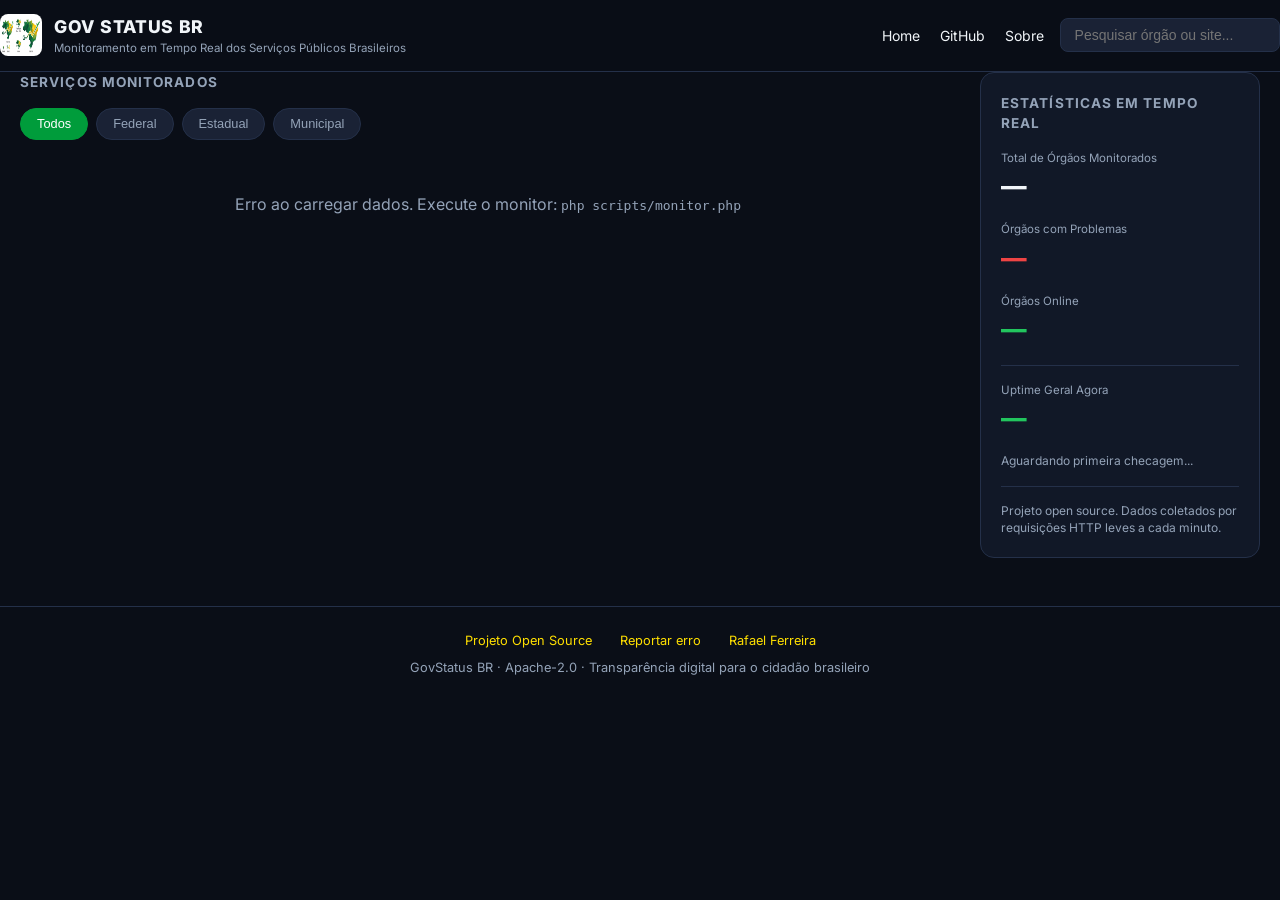
==== index.html @ fda81320 "Implement GovStatus BR monitoring dashboard and PHP bot. Lightweight static dashboard with concurren" ====
<!DOCTYPE html>
<html lang="pt-BR">
<head>
<meta charset="UTF-8">
<meta name="viewport" content="width=device-width, initial-scale=1.0">
<title>GovStatus BR — Monitoramento em Tempo Real dos Serviços Públicos</title>
<meta name="description" content="Monitor open source de uptime e latência dos portais governamentais brasileiros. Transparência digital para cidadãos.">
<meta name="author" content="Rafael Ferreira">
<meta name="theme-color" content="#009c3b">
<link rel="canonical" href="https://rafaelferreiradasilva.com.br/gov-status/">
<meta property="og:title" content="GovStatus BR — Status dos Serviços Públicos">
<meta property="og:description" content="Veja em tempo real quais portais do governo estão online, instáveis ou fora do ar.">
<meta property="og:image" content="assets/img/logo.png">
<meta property="og:url" content="https://rafaelferreiradasilva.com.br/gov-status/">
<link rel="icon" type="image/png" href="assets/img/logo.png">
<link rel="apple-touch-icon" href="assets/img/logo.png">
<link rel="preconnect" href="https://fonts.googleapis.com">
<link href="https://fonts.googleapis.com/css2?family=Inter:wght@400;500;600;700;800&display=swap" rel="stylesheet">
<link rel="stylesheet" href="assets/css/style.css">
</head>
<body>
<header class="site-header">
  <div class="container header-inner">
    <a href="index.html" class="brand">
      <img src="assets/img/logo.png" alt="GovStatus BR">
      <div class="brand-text">
        <h1>GOV STATUS BR</h1>
        <p>Monitoramento em Tempo Real dos Serviços Públicos Brasileiros</p>
      </div>
    </a>
    <nav class="nav">
      <a href="index.html">Home</a>
      <a href="https://github.com/rafaelferreira2312/gov-status-br" target="_blank" rel="noopener">GitHub</a>
      <a href="#sobre">Sobre</a>
    </nav>
    <div class="search-box">
      <input type="search" id="search" placeholder="Pesquisar órgão ou site..." aria-label="Pesquisar">
    </div>
  </div>
</header>

<main class="container">
  <div id="alert-banner" class="alert-banner hidden">
    <strong data-alert-msg>ATENÇÃO</strong>
    <span data-alert-sub>Carregando status...</span>
  </div>

  <div class="main-grid">
    <section>
      <h2 class="section-title">Serviços Monitorados</h2>
      <div class="tabs">
        <button class="tab active" data-filter="all">Todos</button>
        <button class="tab" data-filter="federal">Federal</button>
        <button class="tab" data-filter="state">Estadual</button>
        <button class="tab" data-filter="municipal">Municipal</button>
      </div>
      <div id="cards-grid" class="cards-grid">
        <div class="loading">Carregando status dos órgãos...</div>
      </div>
    </section>

    <aside class="sidebar">
      <div class="stat-panel">
        <h2 class="section-title">Estatísticas em Tempo Real</h2>
        <div class="stat-item">
          <label>Total de Órgãos Monitorados</label>
          <div class="value" id="stat-total">—</div>
        </div>
        <div class="stat-item">
          <label>Órgãos com Problemas</label>
          <div class="value red" id="stat-problems">—</div>
        </div>
        <div class="stat-item">
          <label>Órgãos Online</label>
          <div class="value green" id="stat-online">—</div>
        </div>
        <hr class="stat-divider">
        <div class="stat-item">
          <label>Uptime Geral Agora</label>
          <div class="value green" id="stat-uptime">—</div>
        </div>
        <p class="activity" id="last-update">Aguardando primeira checagem...</p>
        <hr class="stat-divider">
        <p class="activity">Projeto open source. Dados coletados por requisições HTTP leves a cada minuto.</p>
      </div>
    </aside>
  </div>
</main>

<footer class="site-footer" id="sobre">
  <p>
    <a href="https://github.com/rafaelferreira2312/gov-status-br" target="_blank" rel="noopener">Projeto Open Source</a>
    <a href="https://github.com/rafaelferreira2312/gov-status-br/issues" target="_blank" rel="noopener">Reportar erro</a>
    <a href="https://rafaelferreiradasilva.com.br/">Rafael Ferreira</a>
  </p>
  <p style="margin-top:0.5rem">GovStatus BR · Apache-2.0 · Transparência digital para o cidadão brasileiro</p>
</footer>

<script src="assets/js/dashboard.js"></script>
</body>
</html>
---- assets/css/style.css ----
*, *::before, *::after { box-sizing: border-box; margin: 0; padding: 0; }

:root {
  --bg: #0a0e17;
  --surface: #111827;
  --surface2: #1a2235;
  --border: #243049;
  --text: #f1f5f9;
  --muted: #94a3b8;
  --green: #22c55e;
  --green-dim: #166534;
  --yellow: #eab308;
  --yellow-dim: #854d0e;
  --red: #ef4444;
  --red-dim: #991b1b;
  --accent: #009c3b;
  --gold: #ffdf00;
}

html { scroll-behavior: smooth; }

body {
  background: var(--bg);
  color: var(--text);
  font-family: 'Inter', system-ui, sans-serif;
  line-height: 1.5;
  min-height: 100vh;
}

a { color: inherit; text-decoration: none; }

.container {
  max-width: 1280px;
  margin: 0 auto;
  padding: 0 1.25rem;
}

/* Header */
.site-header {
  border-bottom: 1px solid var(--border);
  background: rgba(10, 14, 23, 0.95);
  backdrop-filter: blur(8px);
  position: sticky;
  top: 0;
  z-index: 100;
}

.header-inner {
  display: flex;
  align-items: center;
  gap: 1rem;
  padding: 0.85rem 0;
  flex-wrap: wrap;
}

.brand {
  display: flex;
  align-items: center;
  gap: 0.75rem;
}

.brand img {
  width: 42px;
  height: 42px;
  border-radius: 8px;
}

.brand-text h1 {
  font-size: 1.1rem;
  font-weight: 800;
  letter-spacing: 0.04em;
}

.brand-text p {
  font-size: 0.72rem;
  color: var(--muted);
}

.nav {
  display: flex;
  gap: 1.25rem;
  margin-left: auto;
  font-size: 0.875rem;
}

.nav a:hover { color: var(--gold); }

.search-box input {
  background: var(--surface2);
  border: 1px solid var(--border);
  border-radius: 8px;
  color: var(--text);
  padding: 0.5rem 0.85rem;
  width: 220px;
  font-size: 0.875rem;
}

.search-box input:focus {
  outline: 2px solid var(--accent);
  border-color: transparent;
}

/* Alert banner */
.alert-banner {
  margin: 1.25rem 0;
  padding: 1rem 1.25rem;
  border-radius: 12px;
  border: 2px dashed var(--red);
  background: rgba(239, 68, 68, 0.08);
  box-shadow: 0 0 24px rgba(239, 68, 68, 0.15);
}

.alert-banner.warning {
  border-color: var(--yellow);
  background: rgba(234, 179, 8, 0.08);
  box-shadow: 0 0 24px rgba(234, 179, 8, 0.12);
}

.alert-banner.hidden { display: none; }

.alert-banner strong {
  display: block;
  font-size: 0.95rem;
  margin-bottom: 0.25rem;
}

.alert-banner span {
  font-size: 0.8rem;
  color: var(--muted);
}

/* Layout */
.main-grid {
  display: grid;
  grid-template-columns: 1fr 280px;
  gap: 1.5rem;
  padding-bottom: 3rem;
}

@media (max-width: 960px) {
  .main-grid { grid-template-columns: 1fr; }
  .sidebar { order: -1; }
}

.section-title {
  font-size: 0.85rem;
  text-transform: uppercase;
  letter-spacing: 0.08em;
  color: var(--muted);
  margin-bottom: 1rem;
}

/* Tabs */
.tabs {
  display: flex;
  gap: 0.5rem;
  margin-bottom: 1.25rem;
  flex-wrap: wrap;
}

.tab {
  background: var(--surface2);
  border: 1px solid var(--border);
  color: var(--muted);
  padding: 0.45rem 1rem;
  border-radius: 999px;
  font-size: 0.8rem;
  cursor: pointer;
  transition: all 0.15s;
}

.tab:hover, .tab.active {
  background: var(--accent);
  color: #fff;
  border-color: var(--accent);
}

/* Cards grid */
.cards-grid {
  display: grid;
  grid-template-columns: repeat(auto-fill, minmax(260px, 1fr));
  gap: 1rem;
}

.card {
  background: var(--surface);
  border: 1px solid var(--border);
  border-radius: 14px;
  padding: 1rem;
  transition: transform 0.15s, border-color 0.15s;
  cursor: pointer;
}

.card:hover {
  transform: translateY(-2px);
  border-color: #3b4a6b;
}

.card.offline { border-color: var(--red-dim); }
.card.unstable { border-color: var(--yellow-dim); }
.card.online { border-color: var(--green-dim); }

.card-header {
  display: flex;
  align-items: flex-start;
  justify-content: space-between;
  gap: 0.5rem;
  margin-bottom: 0.75rem;
}

.card-org {
  display: flex;
  align-items: center;
  gap: 0.6rem;
}

.card-org img {
  width: 36px;
  height: 36px;
  border-radius: 6px;
  object-fit: contain;
  background: #fff;
}

.card-org h3 {
  font-size: 0.9rem;
  font-weight: 600;
}

.card-org small {
  display: block;
  font-size: 0.7rem;
  color: var(--muted);
}

.badge {
  font-size: 0.65rem;
  font-weight: 700;
  padding: 0.25rem 0.55rem;
  border-radius: 999px;
  white-space: nowrap;
}

.badge.online { background: var(--green-dim); color: var(--green); }
.badge.unstable { background: var(--yellow-dim); color: var(--yellow); }
.badge.offline { background: var(--red-dim); color: var(--red); }

.sparkline {
  width: 100%;
  height: 48px;
  margin: 0.5rem 0;
}

.card-metrics {
  display: grid;
  grid-template-columns: repeat(3, 1fr);
  gap: 0.35rem;
  font-size: 0.68rem;
  color: var(--muted);
}

.card-metrics strong {
  display: block;
  color: var(--text);
  font-size: 0.78rem;
}

/* Sidebar stats */
.sidebar {
  position: sticky;
  top: 80px;
  align-self: start;
}

.stat-panel {
  background: var(--surface);
  border: 1px solid var(--border);
  border-radius: 14px;
  padding: 1.25rem;
}

.stat-item {
  margin-bottom: 1rem;
}

.stat-item:last-child { margin-bottom: 0; }

.stat-item label {
  font-size: 0.72rem;
  color: var(--muted);
  display: block;
}

.stat-item .value {
  font-size: 1.6rem;
  font-weight: 800;
}

.stat-item .value.green { color: var(--green); }
.stat-item .value.red { color: var(--red); }

.stat-divider {
  border: none;
  border-top: 1px solid var(--border);
  margin: 1rem 0;
}

.activity {
  font-size: 0.75rem;
  color: var(--muted);
  line-height: 1.4;
}

/* Detail page */
.detail-hero {
  display: flex;
  align-items: center;
  gap: 1.25rem;
  padding: 2rem 0 1.5rem;
  flex-wrap: wrap;
}

.detail-hero img {
  width: 72px;
  height: 72px;
  border-radius: 12px;
  background: #fff;
  object-fit: contain;
}

.detail-meta {
  display: flex;
  gap: 0.5rem;
  flex-wrap: wrap;
  margin-top: 0.5rem;
}

.chip {
  background: var(--surface2);
  border: 1px solid var(--border);
  padding: 0.25rem 0.65rem;
  border-radius: 999px;
  font-size: 0.75rem;
  color: var(--muted);
}

.contingency {
  background: rgba(239, 68, 68, 0.1);
  border: 1px solid var(--red-dim);
  border-radius: 12px;
  padding: 1.25rem;
  margin: 1rem 0 1.5rem;
}

.contingency.hidden { display: none; }

.contingency h3 { color: var(--red); margin-bottom: 0.5rem; }

.detail-grid {
  display: grid;
  grid-template-columns: 2fr 1fr;
  gap: 1.5rem;
  padding-bottom: 3rem;
}

@media (max-width: 860px) {
  .detail-grid { grid-template-columns: 1fr; }
}

.panel {
  background: var(--surface);
  border: 1px solid var(--border);
  border-radius: 14px;
  padding: 1.25rem;
  margin-bottom: 1rem;
}

.panel h2 {
  font-size: 0.85rem;
  text-transform: uppercase;
  letter-spacing: 0.06em;
  color: var(--muted);
  margin-bottom: 1rem;
}

.latency-chart {
  width: 100%;
  height: 200px;
}

.uptime-grid {
  display: grid;
  grid-template-columns: repeat(30, 1fr);
  gap: 3px;
}

.uptime-cell {
  aspect-ratio: 1;
  border-radius: 2px;
  background: var(--green-dim);
}

.uptime-cell.warn { background: var(--yellow-dim); }
.uptime-cell.down { background: var(--red-dim); }
.uptime-cell.empty { background: var(--surface2); }

.timeline {
  list-style: none;
}

.timeline li {
  border-left: 2px solid var(--border);
  padding: 0 0 1rem 1rem;
  margin-left: 0.5rem;
  position: relative;
  font-size: 0.85rem;
}

.timeline li::before {
  content: '';
  width: 8px;
  height: 8px;
  background: var(--red);
  border-radius: 50%;
  position: absolute;
  left: -5px;
  top: 4px;
}

.timeline time {
  display: block;
  font-size: 0.72rem;
  color: var(--muted);
  margin-bottom: 0.2rem;
}

.back-link {
  display: inline-flex;
  align-items: center;
  gap: 0.35rem;
  color: var(--muted);
  font-size: 0.85rem;
  margin: 1rem 0;
}

.back-link:hover { color: var(--gold); }

/* Footer */
.site-footer {
  border-top: 1px solid var(--border);
  padding: 1.5rem 0;
  text-align: center;
  font-size: 0.8rem;
  color: var(--muted);
}

.site-footer a { color: var(--gold); margin: 0 0.75rem; }

.loading {
  text-align: center;
  padding: 3rem;
  color: var(--muted);
}

.empty-state {
  text-align: center;
  padding: 2rem;
  color: var(--muted);
  grid-column: 1 / -1;
}
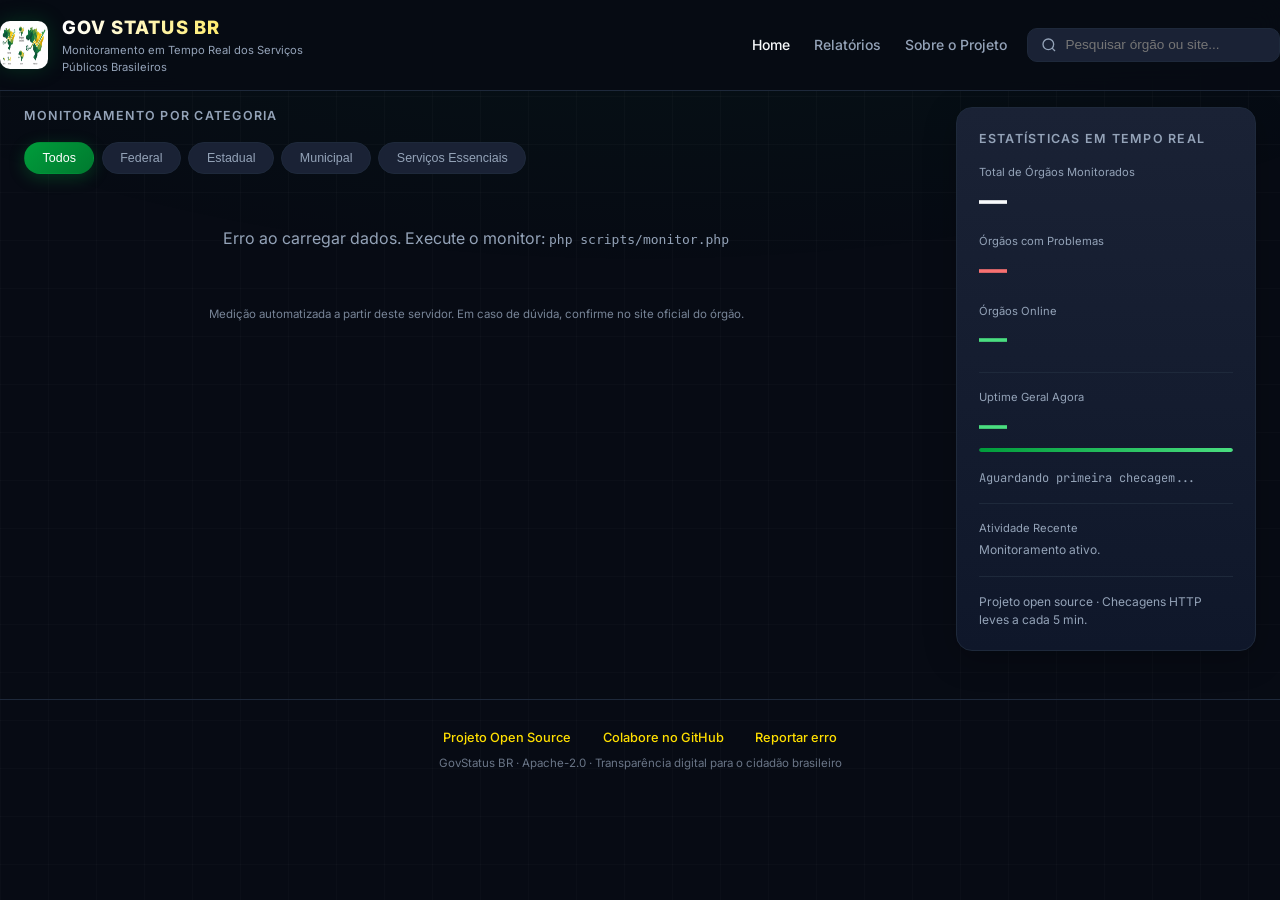
==== commit 90218975: "Refine dashboard layout and expand monitored agencies to 44. Closer mockup UI with alert banners, 4-" ====
--- a/index.html
+++ b/index.html
@@ -15,10 +15,12 @@
 <link rel="icon" type="image/png" href="assets/img/logo.png">
 <link rel="apple-touch-icon" href="assets/img/logo.png">
 <link rel="preconnect" href="https://fonts.googleapis.com">
-<link href="https://fonts.googleapis.com/css2?family=Inter:wght@400;500;600;700;800&display=swap" rel="stylesheet">
+<link href="https://fonts.googleapis.com/css2?family=Inter:wght@400;500;600;700;800&family=JetBrains+Mono:wght@500;600&display=swap" rel="stylesheet">
 <link rel="stylesheet" href="assets/css/style.css">
 </head>
 <body>
+<div class="bg-grid" aria-hidden="true"></div>
+
 <header class="site-header">
   <div class="container header-inner">
     <a href="index.html" class="brand">
@@ -29,11 +31,12 @@
       </div>
     </a>
     <nav class="nav">
-      <a href="index.html">Home</a>
-      <a href="https://github.com/rafaelferreira2312/gov-status-br" target="_blank" rel="noopener">GitHub</a>
-      <a href="#sobre">Sobre</a>
+      <a href="index.html" class="active">Home</a>
+      <a href="#monitoramento">Relatórios</a>
+      <a href="#sobre">Sobre o Projeto</a>
     </nav>
     <div class="search-box">
+      <svg width="16" height="16" viewBox="0 0 24 24" fill="none" stroke="currentColor" stroke-width="2"><circle cx="11" cy="11" r="8"/><path d="m21 21-4.3-4.3"/></svg>
       <input type="search" id="search" placeholder="Pesquisar órgão ou site..." aria-label="Pesquisar">
     </div>
   </div>
@@ -41,22 +44,42 @@
 
 <main class="container">
   <div id="alert-banner" class="alert-banner hidden">
-    <strong data-alert-msg>ATENÇÃO</strong>
-    <span data-alert-sub>Carregando status...</span>
+    <div class="alert-icon">⚠</div>
+    <div>
+      <strong data-alert-msg>ATENÇÃO</strong>
+      <span data-alert-sub>Carregando status...</span>
+    </div>
+  </div>
+
+  <div id="status-ok-banner" class="status-ok-banner hidden">
+    <div class="ok-dot"></div>
+    <div>
+      <strong data-ok-msg>Infraestrutura operando normalmente</strong>
+      <span data-ok-sub>—</span>
+    </div>
   </div>
 
   <div class="main-grid">
-    <section>
-      <h2 class="section-title">Serviços Monitorados</h2>
+    <section id="monitoramento">
+      <div id="critical-section" class="critical-section hidden">
+        <h2 class="section-title critical">⚡ Serviços em Alerta / Críticos</h2>
+        <div id="critical-grid" class="cards-grid cards-grid-4"></div>
+      </div>
+
+      <h2 class="section-title">Monitoramento por Categoria</h2>
       <div class="tabs">
         <button class="tab active" data-filter="all">Todos</button>
         <button class="tab" data-filter="federal">Federal</button>
         <button class="tab" data-filter="state">Estadual</button>
         <button class="tab" data-filter="municipal">Municipal</button>
+        <button class="tab" data-filter="essential">Serviços Essenciais</button>
       </div>
-      <div id="cards-grid" class="cards-grid">
+
+      <div id="cards-grid" class="cards-grid cards-grid-4">
         <div class="loading">Carregando status dos órgãos...</div>
       </div>
+
+      <p class="disclaimer">Medição automatizada a partir deste servidor. Em caso de dúvida, confirme no site oficial do órgão.</p>
     </section>
 
     <aside class="sidebar">
@@ -78,10 +101,16 @@
         <div class="stat-item">
           <label>Uptime Geral Agora</label>
           <div class="value green" id="stat-uptime">—</div>
+          <div class="trend-bar"><div id="uptime-bar" class="trend-fill"></div></div>
         </div>
-        <p class="activity" id="last-update">Aguardando primeira checagem...</p>
+        <p class="activity mono" id="last-update">Aguardando primeira checagem...</p>
         <hr class="stat-divider">
-        <p class="activity">Projeto open source. Dados coletados por requisições HTTP leves a cada minuto.</p>
+        <div class="stat-item">
+          <label>Atividade Recente</label>
+          <p class="activity" id="stat-activity">Monitoramento ativo.</p>
+        </div>
+        <hr class="stat-divider">
+        <p class="activity">Projeto open source · Checagens HTTP leves a cada 5 min.</p>
       </div>
     </aside>
   </div>
@@ -90,10 +119,10 @@
 <footer class="site-footer" id="sobre">
   <p>
     <a href="https://github.com/rafaelferreira2312/gov-status-br" target="_blank" rel="noopener">Projeto Open Source</a>
+    <a href="https://github.com/rafaelferreira2312/gov-status-br" target="_blank" rel="noopener">Colabore no GitHub</a>
     <a href="https://github.com/rafaelferreira2312/gov-status-br/issues" target="_blank" rel="noopener">Reportar erro</a>
-    <a href="https://rafaelferreiradasilva.com.br/">Rafael Ferreira</a>
   </p>
-  <p style="margin-top:0.5rem">GovStatus BR · Apache-2.0 · Transparência digital para o cidadão brasileiro</p>
+  <p class="footer-sub">GovStatus BR · Apache-2.0 · Transparência digital para o cidadão brasileiro</p>
 </footer>
 
 <script src="assets/js/dashboard.js"></script>
--- a/assets/css/style.css
+++ b/assets/css/style.css
@@ -1,18 +1,23 @@
 *, *::before, *::after { box-sizing: border-box; margin: 0; padding: 0; }
 
 :root {
-  --bg: #0a0e17;
+  --bg: #070b14;
+  --bg2: #0c1220;
   --surface: #111827;
   --surface2: #1a2235;
-  --border: #243049;
-  --text: #f1f5f9;
+  --surface3: #0f172a;
+  --border: #1e293b;
+  --border-light: #334155;
+  --text: #f8fafc;
   --muted: #94a3b8;
   --green: #22c55e;
-  --green-dim: #166534;
-  --yellow: #eab308;
-  --yellow-dim: #854d0e;
+  --green-bright: #4ade80;
+  --green-dim: rgba(34, 197, 94, 0.15);
+  --yellow: #facc15;
+  --yellow-dim: rgba(250, 204, 21, 0.12);
   --red: #ef4444;
-  --red-dim: #991b1b;
+  --red-bright: #f87171;
+  --red-dim: rgba(239, 68, 68, 0.12);
   --accent: #009c3b;
   --gold: #ffdf00;
 }
@@ -25,21 +30,38 @@
   font-family: 'Inter', system-ui, sans-serif;
   line-height: 1.5;
   min-height: 100vh;
+  position: relative;
+}
+
+.bg-grid {
+  position: fixed;
+  inset: 0;
+  background:
+    radial-gradient(ellipse 80% 50% at 50% -20%, rgba(0, 156, 59, 0.08), transparent),
+    linear-gradient(rgba(255,255,255,0.02) 1px, transparent 1px),
+    linear-gradient(90deg, rgba(255,255,255,0.02) 1px, transparent 1px);
+  background-size: auto, 48px 48px, 48px 48px;
+  pointer-events: none;
+  z-index: 0;
 }
 
 a { color: inherit; text-decoration: none; }
 
 .container {
-  max-width: 1280px;
+  max-width: 1400px;
   margin: 0 auto;
-  padding: 0 1.25rem;
-}
+  padding: 0 1.5rem;
+  position: relative;
+  z-index: 1;
+}
+
+.mono { font-family: 'JetBrains Mono', monospace; font-size: 0.72rem; }
 
 /* Header */
 .site-header {
   border-bottom: 1px solid var(--border);
-  background: rgba(10, 14, 23, 0.95);
-  backdrop-filter: blur(8px);
+  background: rgba(7, 11, 20, 0.92);
+  backdrop-filter: blur(12px);
   position: sticky;
   top: 0;
   z-index: 100;
@@ -48,112 +70,188 @@
 .header-inner {
   display: flex;
   align-items: center;
-  gap: 1rem;
-  padding: 0.85rem 0;
+  gap: 1.25rem;
+  padding: 0.9rem 0;
   flex-wrap: wrap;
 }
 
 .brand {
   display: flex;
   align-items: center;
-  gap: 0.75rem;
+  gap: 0.85rem;
 }
 
 .brand img {
-  width: 42px;
-  height: 42px;
-  border-radius: 8px;
+  width: 48px;
+  height: 48px;
+  border-radius: 10px;
+  box-shadow: 0 0 20px rgba(0, 156, 59, 0.25);
 }
 
 .brand-text h1 {
-  font-size: 1.1rem;
+  font-size: 1.15rem;
   font-weight: 800;
-  letter-spacing: 0.04em;
+  letter-spacing: 0.06em;
+  background: linear-gradient(90deg, #fff, var(--gold));
+  -webkit-background-clip: text;
+  -webkit-text-fill-color: transparent;
+  background-clip: text;
 }
 
 .brand-text p {
-  font-size: 0.72rem;
-  color: var(--muted);
+  font-size: 0.7rem;
+  color: var(--muted);
+  max-width: 280px;
 }
 
 .nav {
   display: flex;
-  gap: 1.25rem;
+  gap: 1.5rem;
   margin-left: auto;
   font-size: 0.875rem;
-}
-
-.nav a:hover { color: var(--gold); }
-
-.search-box input {
+  font-weight: 500;
+}
+
+.nav a { color: var(--muted); transition: color 0.15s; }
+.nav a:hover, .nav a.active { color: var(--text); }
+
+.search-box {
+  display: flex;
+  align-items: center;
+  gap: 0.5rem;
   background: var(--surface2);
   border: 1px solid var(--border);
-  border-radius: 8px;
+  border-radius: 10px;
+  padding: 0 0.85rem;
+  color: var(--muted);
+}
+
+.search-box input {
+  background: transparent;
+  border: none;
   color: var(--text);
-  padding: 0.5rem 0.85rem;
-  width: 220px;
-  font-size: 0.875rem;
-}
-
-.search-box input:focus {
-  outline: 2px solid var(--accent);
-  border-color: transparent;
-}
-
-/* Alert banner */
+  padding: 0.55rem 0;
+  width: 200px;
+  font-size: 0.85rem;
+}
+
+.search-box input:focus { outline: none; }
+.search-box:focus-within { border-color: var(--accent); box-shadow: 0 0 0 3px rgba(0,156,59,0.15); }
+
+/* Alert banners */
+.alert-banner,
+.status-ok-banner {
+  margin: 1.25rem 0 0.75rem;
+  padding: 1rem 1.35rem;
+  border-radius: 14px;
+  display: flex;
+  align-items: flex-start;
+  gap: 0.85rem;
+}
+
 .alert-banner {
-  margin: 1.25rem 0;
-  padding: 1rem 1.25rem;
-  border-radius: 12px;
   border: 2px dashed var(--red);
-  background: rgba(239, 68, 68, 0.08);
-  box-shadow: 0 0 24px rgba(239, 68, 68, 0.15);
+  background: linear-gradient(135deg, rgba(239,68,68,0.12), rgba(239,68,68,0.04));
+  box-shadow: 0 0 32px rgba(239, 68, 68, 0.2), inset 0 0 24px rgba(239,68,68,0.05);
+  animation: pulse-red 3s ease-in-out infinite;
 }
 
 .alert-banner.warning {
   border-color: var(--yellow);
-  background: rgba(234, 179, 8, 0.08);
-  box-shadow: 0 0 24px rgba(234, 179, 8, 0.12);
-}
-
-.alert-banner.hidden { display: none; }
-
-.alert-banner strong {
+  background: linear-gradient(135deg, rgba(250,204,21,0.12), rgba(250,204,21,0.04));
+  box-shadow: 0 0 28px rgba(250, 204, 21, 0.15);
+  animation: pulse-yellow 3s ease-in-out infinite;
+}
+
+.status-ok-banner {
+  border: 1px solid rgba(34,197,94,0.3);
+  background: linear-gradient(135deg, rgba(34,197,94,0.1), transparent);
+}
+
+.alert-icon { font-size: 1.4rem; line-height: 1; }
+
+.ok-dot {
+  width: 12px;
+  height: 12px;
+  border-radius: 50%;
+  background: var(--green);
+  box-shadow: 0 0 12px var(--green);
+  margin-top: 4px;
+  animation: blink 2s ease-in-out infinite;
+}
+
+.alert-banner strong,
+.status-ok-banner strong {
   display: block;
-  font-size: 0.95rem;
-  margin-bottom: 0.25rem;
-}
-
-.alert-banner span {
-  font-size: 0.8rem;
-  color: var(--muted);
+  font-size: 0.92rem;
+  font-weight: 700;
+  letter-spacing: 0.02em;
+  margin-bottom: 0.2rem;
+}
+
+.alert-banner span,
+.status-ok-banner span {
+  font-size: 0.78rem;
+  color: var(--muted);
+}
+
+.alert-banner.hidden,
+.status-ok-banner.hidden { display: none; }
+
+@keyframes pulse-red {
+  0%, 100% { box-shadow: 0 0 32px rgba(239,68,68,0.2); }
+  50% { box-shadow: 0 0 48px rgba(239,68,68,0.35); }
+}
+
+@keyframes pulse-yellow {
+  0%, 100% { box-shadow: 0 0 28px rgba(250,204,21,0.15); }
+  50% { box-shadow: 0 0 40px rgba(250,204,21,0.28); }
+}
+
+@keyframes blink {
+  0%, 100% { opacity: 1; }
+  50% { opacity: 0.5; }
 }
 
 /* Layout */
 .main-grid {
   display: grid;
-  grid-template-columns: 1fr 280px;
-  gap: 1.5rem;
-  padding-bottom: 3rem;
-}
-
-@media (max-width: 960px) {
+  grid-template-columns: 1fr 300px;
+  gap: 1.75rem;
+  padding: 1rem 0 3rem;
+}
+
+@media (max-width: 1100px) {
   .main-grid { grid-template-columns: 1fr; }
   .sidebar { order: -1; }
 }
 
 .section-title {
-  font-size: 0.85rem;
+  font-size: 0.78rem;
   text-transform: uppercase;
-  letter-spacing: 0.08em;
+  letter-spacing: 0.1em;
   color: var(--muted);
   margin-bottom: 1rem;
-}
+  font-weight: 600;
+}
+
+.section-title.critical {
+  color: var(--red-bright);
+  text-shadow: 0 0 20px rgba(239,68,68,0.3);
+}
+
+.critical-section {
+  margin-bottom: 1.75rem;
+  padding-bottom: 1.5rem;
+  border-bottom: 1px solid var(--border);
+}
+
+.critical-section.hidden { display: none; }
 
 /* Tabs */
 .tabs {
   display: flex;
-  gap: 0.5rem;
+  gap: 0.45rem;
   margin-bottom: 1.25rem;
   flex-wrap: wrap;
 }
@@ -162,142 +260,235 @@
   background: var(--surface2);
   border: 1px solid var(--border);
   color: var(--muted);
-  padding: 0.45rem 1rem;
+  padding: 0.5rem 1.1rem;
   border-radius: 999px;
-  font-size: 0.8rem;
+  font-size: 0.78rem;
+  font-weight: 500;
   cursor: pointer;
   transition: all 0.15s;
 }
 
-.tab:hover, .tab.active {
-  background: var(--accent);
+.tab:hover {
+  border-color: var(--border-light);
+  color: var(--text);
+}
+
+.tab.active {
+  background: linear-gradient(135deg, var(--accent), #007a2f);
   color: #fff;
-  border-color: var(--accent);
+  border-color: transparent;
+  box-shadow: 0 4px 16px rgba(0,156,59,0.3);
 }
 
 /* Cards grid */
 .cards-grid {
   display: grid;
-  grid-template-columns: repeat(auto-fill, minmax(260px, 1fr));
+  grid-template-columns: repeat(auto-fill, minmax(280px, 1fr));
   gap: 1rem;
 }
 
+.cards-grid-4 {
+  grid-template-columns: repeat(4, 1fr);
+}
+
+@media (max-width: 1200px) {
+  .cards-grid-4 { grid-template-columns: repeat(3, 1fr); }
+}
+
+@media (max-width: 900px) {
+  .cards-grid-4 { grid-template-columns: repeat(2, 1fr); }
+}
+
+@media (max-width: 560px) {
+  .cards-grid-4 { grid-template-columns: 1fr; }
+}
+
 .card {
-  background: var(--surface);
+  background: linear-gradient(180deg, var(--surface2) 0%, var(--surface3) 100%);
   border: 1px solid var(--border);
-  border-radius: 14px;
-  padding: 1rem;
-  transition: transform 0.15s, border-color 0.15s;
+  border-radius: 16px;
+  padding: 1.1rem;
+  transition: transform 0.18s, box-shadow 0.18s, border-color 0.18s;
   cursor: pointer;
+  position: relative;
+  overflow: hidden;
+}
+
+.card::before {
+  content: '';
+  position: absolute;
+  top: 0; left: 0; right: 0;
+  height: 3px;
+  opacity: 0.8;
+}
+
+.card.online::before { background: var(--green); }
+.card.unstable::before { background: var(--yellow); }
+.card.offline::before { background: var(--red); }
+
+.card.online {
+  border-color: rgba(34,197,94,0.25);
+  box-shadow: 0 4px 24px rgba(0,0,0,0.3);
+}
+
+.card.unstable {
+  border-color: rgba(250,204,21,0.35);
+  box-shadow: 0 0 24px rgba(250,204,21,0.08);
+}
+
+.card.offline {
+  border-color: rgba(239,68,68,0.4);
+  box-shadow: 0 0 28px rgba(239,68,68,0.12);
+  animation: card-alert 2.5s ease-in-out infinite;
+}
+
+@keyframes card-alert {
+  0%, 100% { box-shadow: 0 0 28px rgba(239,68,68,0.12); }
+  50% { box-shadow: 0 0 36px rgba(239,68,68,0.22); }
 }
 
 .card:hover {
-  transform: translateY(-2px);
-  border-color: #3b4a6b;
-}
-
-.card.offline { border-color: var(--red-dim); }
-.card.unstable { border-color: var(--yellow-dim); }
-.card.online { border-color: var(--green-dim); }
+  transform: translateY(-3px);
+  border-color: var(--border-light);
+}
 
 .card-header {
   display: flex;
   align-items: flex-start;
   justify-content: space-between;
   gap: 0.5rem;
-  margin-bottom: 0.75rem;
+  margin-bottom: 0.65rem;
 }
 
 .card-org {
   display: flex;
   align-items: center;
-  gap: 0.6rem;
+  gap: 0.7rem;
+  min-width: 0;
 }
 
 .card-org img {
-  width: 36px;
-  height: 36px;
-  border-radius: 6px;
+  width: 40px;
+  height: 40px;
+  border-radius: 8px;
   object-fit: contain;
   background: #fff;
+  flex-shrink: 0;
+  padding: 2px;
 }
 
 .card-org h3 {
-  font-size: 0.9rem;
+  font-size: 0.88rem;
   font-weight: 600;
+  white-space: nowrap;
+  overflow: hidden;
+  text-overflow: ellipsis;
 }
 
 .card-org small {
   display: block;
-  font-size: 0.7rem;
+  font-size: 0.68rem;
   color: var(--muted);
 }
 
 .badge {
-  font-size: 0.65rem;
+  font-size: 0.62rem;
   font-weight: 700;
-  padding: 0.25rem 0.55rem;
+  padding: 0.3rem 0.6rem;
   border-radius: 999px;
   white-space: nowrap;
-}
-
-.badge.online { background: var(--green-dim); color: var(--green); }
-.badge.unstable { background: var(--yellow-dim); color: var(--yellow); }
-.badge.offline { background: var(--red-dim); color: var(--red); }
+  letter-spacing: 0.04em;
+  flex-shrink: 0;
+}
+
+.badge.online { background: var(--green-dim); color: var(--green-bright); border: 1px solid rgba(34,197,94,0.3); }
+.badge.unstable { background: var(--yellow-dim); color: var(--yellow); border: 1px solid rgba(250,204,21,0.3); }
+.badge.offline { background: var(--red-dim); color: var(--red-bright); border: 1px solid rgba(239,68,68,0.35); }
+
+.sparkline-wrap {
+  background: rgba(0,0,0,0.25);
+  border-radius: 8px;
+  padding: 0.35rem 0.5rem;
+  margin: 0.5rem 0 0.65rem;
+}
 
 .sparkline {
   width: 100%;
-  height: 48px;
-  margin: 0.5rem 0;
+  height: 44px;
+  display: block;
 }
 
 .card-metrics {
   display: grid;
   grid-template-columns: repeat(3, 1fr);
-  gap: 0.35rem;
-  font-size: 0.68rem;
-  color: var(--muted);
+  gap: 0.4rem;
+  font-size: 0.65rem;
+  color: var(--muted);
+  border-top: 1px solid var(--border);
+  padding-top: 0.65rem;
+}
+
+.card-metrics label {
+  display: block;
+  margin-bottom: 0.15rem;
+  line-height: 1.2;
 }
 
 .card-metrics strong {
   display: block;
   color: var(--text);
-  font-size: 0.78rem;
-}
-
-/* Sidebar stats */
+  font-size: 0.76rem;
+  font-family: 'JetBrains Mono', monospace;
+  font-weight: 600;
+}
+
+/* Sidebar */
 .sidebar {
   position: sticky;
-  top: 80px;
+  top: 88px;
   align-self: start;
 }
 
 .stat-panel {
-  background: var(--surface);
+  background: linear-gradient(180deg, var(--surface2), var(--surface3));
   border: 1px solid var(--border);
-  border-radius: 14px;
-  padding: 1.25rem;
-}
-
-.stat-item {
-  margin-bottom: 1rem;
-}
-
-.stat-item:last-child { margin-bottom: 0; }
+  border-radius: 16px;
+  padding: 1.35rem;
+  box-shadow: 0 8px 32px rgba(0,0,0,0.25);
+}
+
+.stat-item { margin-bottom: 1.1rem; }
 
 .stat-item label {
-  font-size: 0.72rem;
+  font-size: 0.7rem;
   color: var(--muted);
   display: block;
+  margin-bottom: 0.25rem;
 }
 
 .stat-item .value {
-  font-size: 1.6rem;
+  font-size: 1.75rem;
   font-weight: 800;
-}
-
-.stat-item .value.green { color: var(--green); }
-.stat-item .value.red { color: var(--red); }
+  line-height: 1.1;
+}
+
+.stat-item .value.green { color: var(--green-bright); }
+.stat-item .value.red { color: var(--red-bright); }
+
+.trend-bar {
+  height: 4px;
+  background: var(--border);
+  border-radius: 999px;
+  margin-top: 0.5rem;
+  overflow: hidden;
+}
+
+.trend-fill {
+  height: 100%;
+  background: linear-gradient(90deg, var(--accent), var(--green-bright));
+  border-radius: 999px;
+  transition: width 0.5s ease;
+}
 
 .stat-divider {
   border: none;
@@ -308,7 +499,15 @@
 .activity {
   font-size: 0.75rem;
   color: var(--muted);
-  line-height: 1.4;
+  line-height: 1.45;
+}
+
+.disclaimer {
+  margin-top: 1.5rem;
+  font-size: 0.72rem;
+  color: var(--muted);
+  text-align: center;
+  opacity: 0.8;
 }
 
 /* Detail page */
@@ -326,6 +525,7 @@
   border-radius: 12px;
   background: #fff;
   object-fit: contain;
+  padding: 4px;
 }
 
 .detail-meta {
@@ -346,15 +546,14 @@
 
 .contingency {
   background: rgba(239, 68, 68, 0.1);
-  border: 1px solid var(--red-dim);
+  border: 1px solid rgba(239,68,68,0.3);
   border-radius: 12px;
   padding: 1.25rem;
   margin: 1rem 0 1.5rem;
 }
 
 .contingency.hidden { display: none; }
-
-.contingency h3 { color: var(--red); margin-bottom: 0.5rem; }
+.contingency h3 { color: var(--red-bright); margin-bottom: 0.5rem; }
 
 .detail-grid {
   display: grid;
@@ -368,7 +567,7 @@
 }
 
 .panel {
-  background: var(--surface);
+  background: var(--surface2);
   border: 1px solid var(--border);
   border-radius: 14px;
   padding: 1.25rem;
@@ -383,10 +582,7 @@
   margin-bottom: 1rem;
 }
 
-.latency-chart {
-  width: 100%;
-  height: 200px;
-}
+.latency-chart { width: 100%; height: 200px; }
 
 .uptime-grid {
   display: grid;
@@ -402,11 +598,9 @@
 
 .uptime-cell.warn { background: var(--yellow-dim); }
 .uptime-cell.down { background: var(--red-dim); }
-.uptime-cell.empty { background: var(--surface2); }
-
-.timeline {
-  list-style: none;
-}
+.uptime-cell.empty { background: var(--surface3); }
+
+.timeline { list-style: none; }
 
 .timeline li {
   border-left: 2px solid var(--border);
@@ -448,18 +642,27 @@
 /* Footer */
 .site-footer {
   border-top: 1px solid var(--border);
-  padding: 1.5rem 0;
+  padding: 1.75rem 0;
   text-align: center;
   font-size: 0.8rem;
   color: var(--muted);
-}
-
-.site-footer a { color: var(--gold); margin: 0 0.75rem; }
+  position: relative;
+  z-index: 1;
+}
+
+.site-footer a {
+  color: var(--gold);
+  margin: 0 0.85rem;
+  font-weight: 500;
+}
+
+.footer-sub { margin-top: 0.5rem; font-size: 0.72rem; opacity: 0.7; }
 
 .loading {
   text-align: center;
   padding: 3rem;
   color: var(--muted);
+  grid-column: 1 / -1;
 }
 
 .empty-state {
